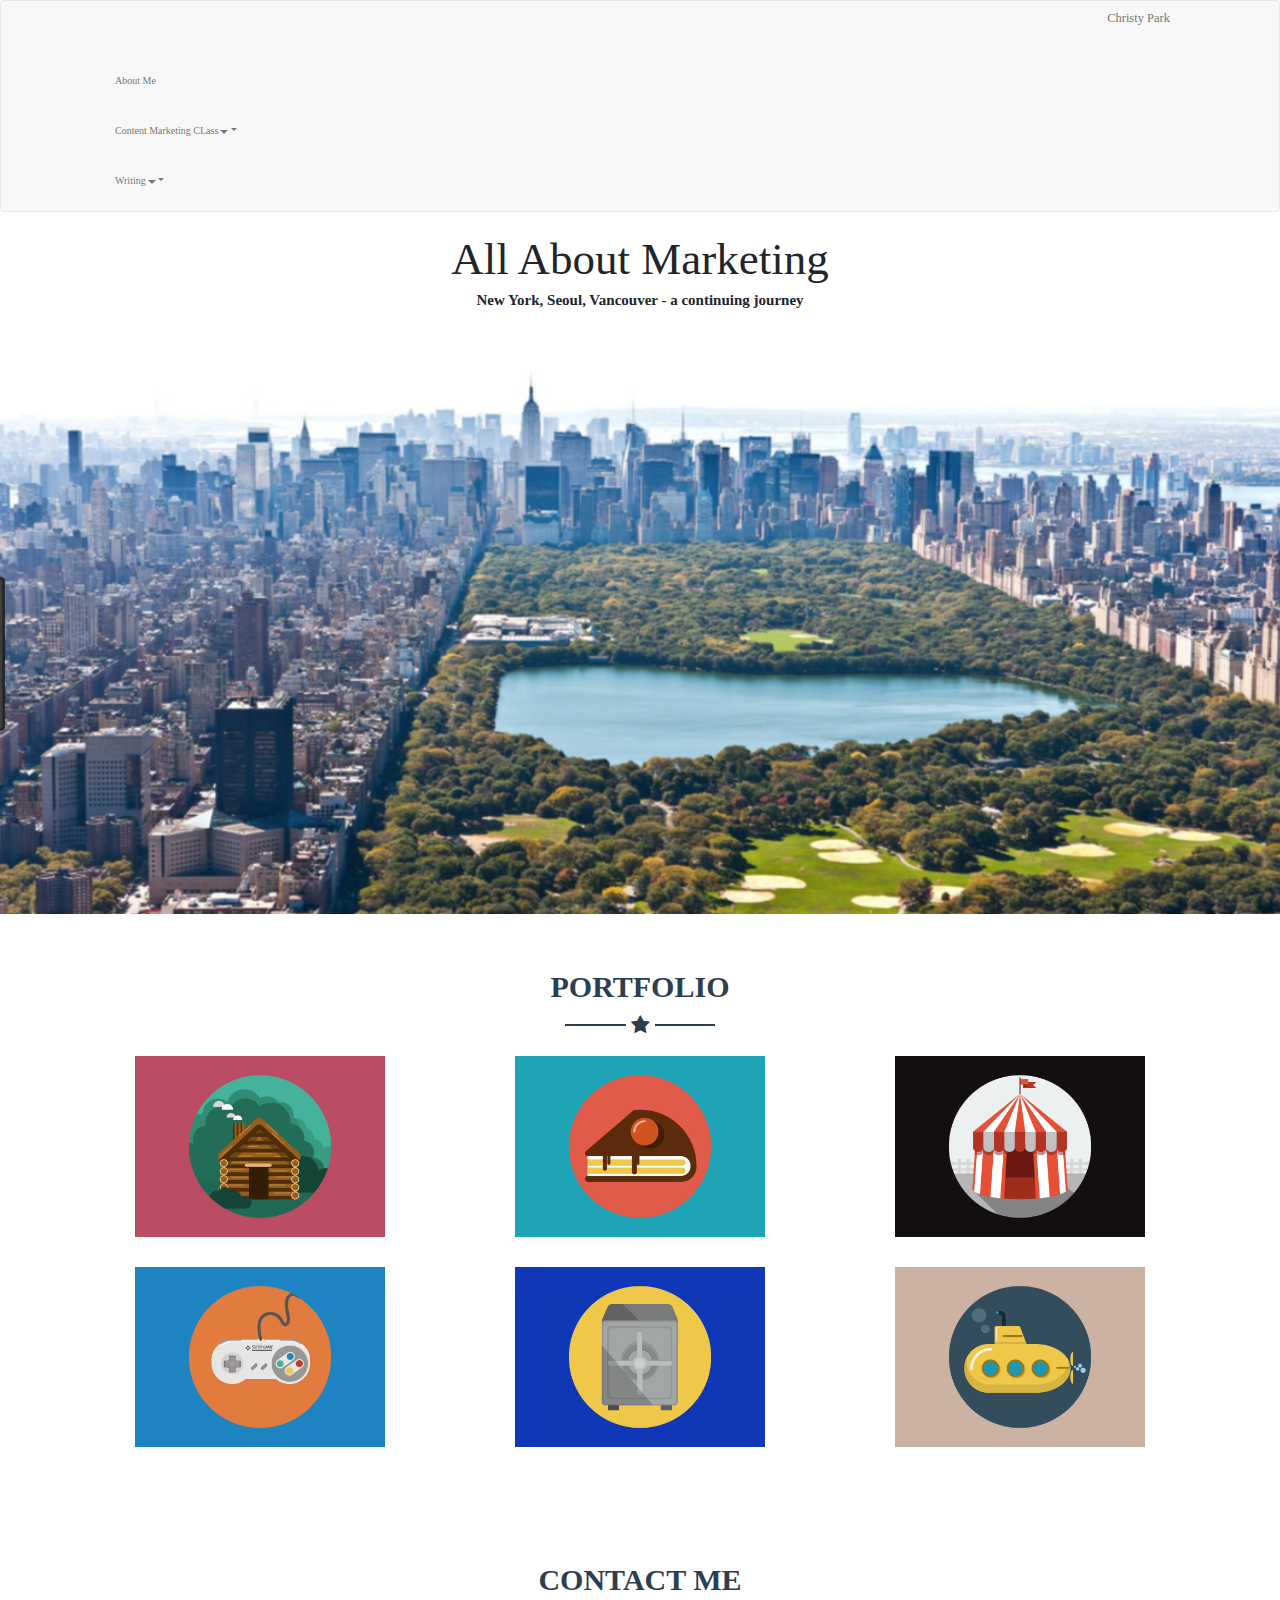
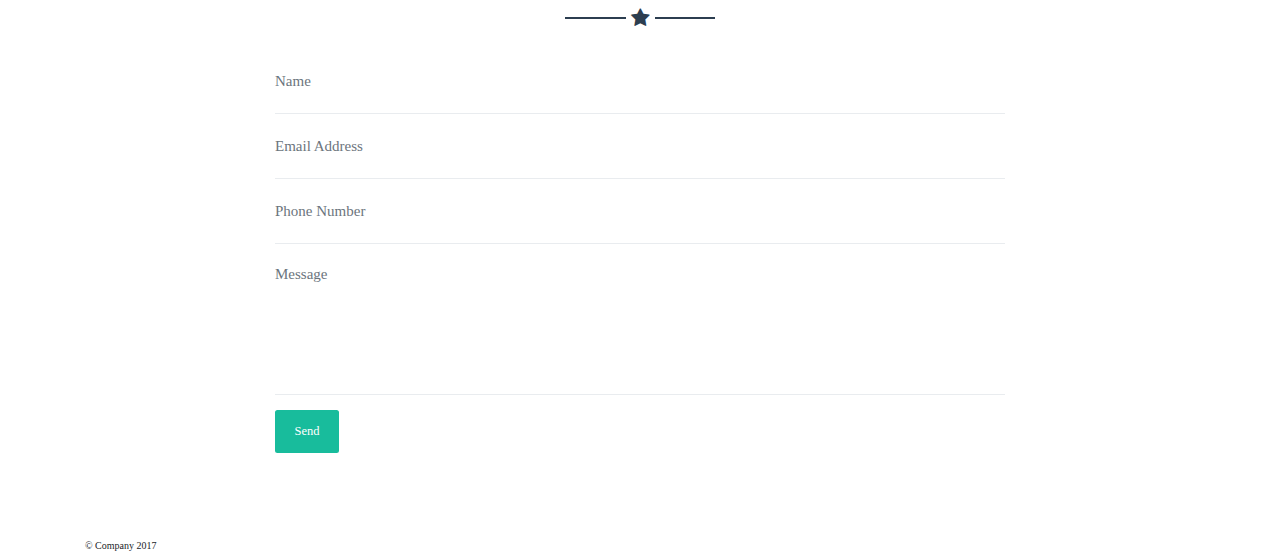
==== index.html @ cd8494a0 "a" ====
<!DOCTYPE html>
<html>
 <head>

 <!-- Global site tag (gtag.js) - Google Analytics -->
<script async src="https://www.googletagmanager.com/gtag/js?id=UA-117512130-1"></script>
<script>
  window.dataLayer = window.dataLayer || [];
  function gtag(){dataLayer.push(arguments);}
  gtag('js', new Date());

  gtag('config', 'UA-117512130-1');
</script>

  <title>Christy Park</title>
   <meta charset="utf-8">
  <meta name="viewport" content="width=device-width, initial-scale=1">
  <link rel="stylesheet" href="https://maxcdn.bootstrapcdn.com/bootstrap/3.3.7/css/bootstrap.min.css">
  <script src="https://ajax.googleapis.com/ajax/libs/jquery/3.2.0/jquery.min.js"></script>
  <script src="https://maxcdn.bootstrapcdn.com/bootstrap/3.3.7/js/bootstrap.min.js"></script>
  <link rel="stylesheet" href="https://cdnjs.cloudflare.com/ajax/libs/font-awesome/4.7.0/css/font-awesome.min.css">
    <link href="vendor/bootstrap/css/bootstrap.min.css" rel="stylesheet">

    <!-- Custom fonts for this template -->


    

    <!-- Custom styles for this template -->
    <link href="css/freelancer.min.css" rel="stylesheet">

  </head>
<body>

   <nav class="navbar navbar-default">
      <div class="container">
        <div class="navbar-header">
          <button type="button" class="navbar-toggle collapsed" data-toggle="collapse" data-target="#codebrainery-toggle-nav" aria-expanded="false">
            <span class="sr-only">Toggle navigation</span>
            <span class="icon-bar"></span>
            <span class="icon-bar"></span>
            <span class="icon-bar"></span>
          </button>
          <a class="navbar-brand" href="index.html">Christy Park</a>
        </div>

        <div class="collapse navbar-collapse" id="codebrainery-toggle-nav">
 <u1 class = "nav navbar-nav navbar-left">
  <li><a href = "aboutme.html">About Me</a></li>
    <li class = "dropdown">
      <a href = "#" class = "dropdown-toggle" data-toggle="dropdown" role="button" aria-haspopup="true" aria-expanded="false">Content Marketing CLass<span class="caret"></span></a>
      <u1 class="dropdown-menu">
        <u1><a href="#">Projects<br></a></u1>
        <u1><a href="#">Short Answer Submissions</a></u1>
      </u1>
      </li>
  <li class = "dropdown">
    <a href = "#" class = "dropdown-toggle" data-toggle="dropdown" role="button" aria-haspopup="true" aria-expanded="false">Writing<span class="caret"></span></a>
      <u1 class="dropdown-menu">
      <u1><a href="pressreleases.html">Blog<br></a></u1>
        <u1><a href="essays.html">Essays</a></u1>
      </u1>
    </li>

</u1>
</div>

</div>
</nav>

        <h1 class="display-3"><center>All About Marketing</center></h1>
        <h4><center>New York, Seoul, Vancouver - a continuing journey</center></h4>
       
    <div id="media">
      <img src="Screenshot 2018-04-07 02.49.55.png" height="600" width="1300">
    </div>
    </div>

    <section class="portfolio" id="portfolio">
      <div class="container">
        <h2 class="text-center text-uppercase text-secondary mb-0">Portfolio</h2>
        <hr class="star-dark mb-5">
        <div class="row">
          <div class="col-md-6 col-lg-4">
            <a class="portfolio-item d-block mx-auto" href="#portfolio-modal-1">
              <div class="portfolio-item-caption d-flex position-absolute h-100 w-100">
                <div class="portfolio-item-caption-content my-auto w-100 text-center text-white">
                  <i class="fa fa-search-plus fa-3x"></i>
                </div>
              </div>
              <img class="img-fluid" src="img/portfolio/cabin.png" alt="">
            </a>
          </div>
          <div class="col-md-6 col-lg-4">
            <a class="portfolio-item d-block mx-auto" href="#portfolio-modal-2">
              <div class="portfolio-item-caption d-flex position-absolute h-100 w-100">
                <div class="portfolio-item-caption-content my-auto w-100 text-center text-white">
                  <i class="fa fa-search-plus fa-3x"></i>
                </div>
              </div>
              <img class="img-fluid" src="img/portfolio/cake.png" alt="">
            </a>
          </div>
          <div class="col-md-6 col-lg-4">
            <a class="portfolio-item d-block mx-auto" href="#portfolio-modal-3">
              <div class="portfolio-item-caption d-flex position-absolute h-100 w-100">
                <div class="portfolio-item-caption-content my-auto w-100 text-center text-white">
                  <i class="fa fa-search-plus fa-3x"></i>
                </div>
              </div>
              <img class="img-fluid" src="img/portfolio/circus.png" alt="">
            </a>
          </div>
          <div class="col-md-6 col-lg-4">
            <a class="portfolio-item d-block mx-auto" href="#portfolio-modal-4">
              <div class="portfolio-item-caption d-flex position-absolute h-100 w-100">
                <div class="portfolio-item-caption-content my-auto w-100 text-center text-white">
                  <i class="fa fa-search-plus fa-3x"></i>
                </div>
              </div>
              <img class="img-fluid" src="img/portfolio/game.png" alt="">
            </a>
          </div>
          <div class="col-md-6 col-lg-4">
            <a class="portfolio-item d-block mx-auto" href="#portfolio-modal-5">
              <div class="portfolio-item-caption d-flex position-absolute h-100 w-100">
                <div class="portfolio-item-caption-content my-auto w-100 text-center text-white">
                  <i class="fa fa-search-plus fa-3x"></i>
                </div>
              </div>
              <img class="img-fluid" src="img/portfolio/safe.png" alt="">
            </a>
          </div>
          <div class="col-md-6 col-lg-4">
            <a class="portfolio-item d-block mx-auto" href="#portfolio-modal-6">
              <div class="portfolio-item-caption d-flex position-absolute h-100 w-100">
                <div class="portfolio-item-caption-content my-auto w-100 text-center text-white">
                  <i class="fa fa-search-plus fa-3x"></i>
                </div>
              </div>
              <img class="img-fluid" src="img/portfolio/submarine.png" alt="">
            </a>
          </div>
        </div>
      </div>
    </section>
    
       <section id="contact">
      <div class="container">
        <h2 class="text-center text-uppercase text-secondary mb-0">Contact Me</h2>
        <hr class="star-dark mb-5">
        <div class="row">
          <div class="col-lg-8 mx-auto">
            <!-- To configure the contact form email address, go to mail/contact_me.php and update the email address in the PHP file on line 19. -->
            <!-- The form should work on most web servers, but if the form is not working you may need to configure your web server differently. -->
            <form name="sentMessage" id="contactForm" novalidate="novalidate">
              <div class="control-group">
                <div class="form-group floating-label-form-group controls mb-0 pb-2">
                  <label>Name</label>
                  <input class="form-control" id="name" type="text" placeholder="Name" required="required" data-validation-required-message="Please enter your name.">
                  <p class="help-block text-danger"></p>
                </div>
              </div>
              <div class="control-group">
                <div class="form-group floating-label-form-group controls mb-0 pb-2">
                  <label>Email Address</label>
                  <input class="form-control" id="email" type="email" placeholder="Email Address" required="required" data-validation-required-message="Please enter your email address.">
                  <p class="help-block text-danger"></p>
                </div>
              </div>
              <div class="control-group">
                <div class="form-group floating-label-form-group controls mb-0 pb-2">
                  <label>Phone Number</label>
                  <input class="form-control" id="phone" type="tel" placeholder="Phone Number" required="required" data-validation-required-message="Please enter your phone number.">
                  <p class="help-block text-danger"></p>
                </div>
              </div>
              <div class="control-group">
                <div class="form-group floating-label-form-group controls mb-0 pb-2">
                  <label>Message</label>
                  <textarea class="form-control" id="message" rows="5" placeholder="Message" required="required" data-validation-required-message="Please enter a message."></textarea>
                  <p class="help-block text-danger"></p>
                </div>
              </div>
              <br>
              <div id="success"></div>
              <div class="form-group">
                <button type="submit" class="btn btn-primary btn-xl" id="sendMessageButton">Send</button>
              </div>
            </form>
          </div>
          
        </div>
      </div>
    </section>




<div class="container">
      <div class="row">
        <div class="col">
            <footer>
        <br>&copy; Company 2017
      </footer>
      </div>
      </div>



  </body>
</html>
---- css/freelancer.min.css ----
body{font-family:Lato}h1,h2,h3,h4,h5,h6{font-weight:700;font-family:Montserrat}hr.star-dark,hr.star-light{max-width:15rem;padding:0;text-align:center;border:none;border-top:solid .25rem;margin-top:2.5rem;margin-bottom:2.5rem}hr.star-dark:after,hr.star-light:after{position:relative;top:-.8em;display:inline-block;padding:0 .25em;content:'\f005';font-family:FontAwesome;font-size:2em}hr.star-light{border-color:#fff}hr.star-light:after{color:#fff;background-color:#18bc9c}hr.star-dark{border-color:#2c3e50}hr.star-dark:after{color:#2c3e50;background-color:#fff}section{padding:6rem 0}section h2{font-size:2.25rem;line-height:2rem}@media (min-width:992px){section h2{font-size:3rem;line-height:2.5rem}}.btn-xl{padding:1rem 1.75rem;font-size:1.25rem}.btn-social{width:3.25rem;height:3.25rem;font-size:1.25rem;line-height:2rem}.scroll-to-top{z-index:1042;right:1rem;bottom:1rem;display:none}.scroll-to-top a{width:3.5rem;height:3.5rem;background-color:rgba(33,37,41,.5);line-height:3.1rem}#mainNav{padding-top:1rem;padding-bottom:1rem;font-weight:700;font-family:Montserrat}#mainNav .navbar-brand{color:#fff}#mainNav .navbar-nav{margin-top:1rem;letter-spacing:.0625rem}#mainNav .navbar-nav li.nav-item a.nav-link{color:#fff}#mainNav .navbar-nav li.nav-item a.nav-link:hover{color:#18bc9c}#mainNav .navbar-nav li.nav-item a.nav-link:active,#mainNav .navbar-nav li.nav-item a.nav-link:focus{color:#fff}#mainNav .navbar-nav li.nav-item a.nav-link.active{color:#18bc9c}#mainNav .navbar-toggler{font-size:80%;padding:.8rem}@media (min-width:992px){#mainNav{padding-top:1.5rem;padding-bottom:1.5rem;-webkit-transition:padding-top .3s,padding-bottom .3s;-moz-transition:padding-top .3s,padding-bottom .3s;transition:padding-top .3s,padding-bottom .3s}#mainNav .navbar-brand{font-size:2em;-webkit-transition:font-size .3s;-moz-transition:font-size .3s;transition:font-size .3s}#mainNav .navbar-nav{margin-top:0}#mainNav .navbar-nav>li.nav-item>a.nav-link.active{color:#fff;background:#18bc9c}#mainNav .navbar-nav>li.nav-item>a.nav-link.active:active,#mainNav .navbar-nav>li.nav-item>a.nav-link.active:focus,#mainNav .navbar-nav>li.nav-item>a.nav-link.active:hover{color:#fff;background:#18bc9c}#mainNav.navbar-shrink{padding-top:.5rem;padding-bottom:.5rem}#mainNav.navbar-shrink .navbar-brand{font-size:1.5em}}header.masthead{padding-top:calc(6rem + 72px);padding-bottom:6rem}header.masthead h1{font-size:3rem;line-height:3rem}header.masthead h2{font-size:1.3rem;font-family:Lato}@media (min-width:992px){header.masthead{padding-top:calc(6rem + 106px);padding-bottom:6rem}header.masthead h1{font-size:4.75em;line-height:4rem}header.masthead h2{font-size:1.75em}}.portfolio{margin-bottom:-15px}.portfolio .portfolio-item{position:relative;display:block;max-width:25rem;margin-bottom:15px}.portfolio .portfolio-item .portfolio-item-caption{-webkit-transition:all ease .5s;-moz-transition:all ease .5s;transition:all ease .5s;opacity:0;background-color:rgba(24,188,156,.9)}.portfolio .portfolio-item .portfolio-item-caption:hover{opacity:1}.portfolio .portfolio-item .portfolio-item-caption .portfolio-item-caption-content{font-size:1.5rem}@media (min-width:576px){.portfolio{margin-bottom:-30px}.portfolio .portfolio-item{margin-bottom:30px}}.portfolio-modal .portfolio-modal-dialog{padding:3rem 1rem;min-height:calc(100vh - 2rem);margin:1rem calc(1rem - 8px);position:relative;z-index:2;-moz-box-shadow:0 0 3rem 1rem rgba(0,0,0,.5);-webkit-box-shadow:0 0 3rem 1rem rgba(0,0,0,.5);box-shadow:0 0 3rem 1rem rgba(0,0,0,.5)}.portfolio-modal .portfolio-modal-dialog .close-button{position:absolute;top:2rem;right:2rem}.portfolio-modal .portfolio-modal-dialog .close-button i{line-height:38px}.portfolio-modal .portfolio-modal-dialog h2{font-size:2rem}@media (min-width:768px){.portfolio-modal .portfolio-modal-dialog{min-height:100vh;padding:5rem;margin:3rem calc(3rem - 8px)}.portfolio-modal .portfolio-modal-dialog h2{font-size:3rem}}.floating-label-form-group{position:relative;border-bottom:1px solid #e9ecef}.floating-label-form-group input,.floating-label-form-group textarea{font-size:1.5em;position:relative;z-index:1;padding-right:0;padding-left:0;resize:none;border:none;border-radius:0;background:0 0;box-shadow:none!important}.floating-label-form-group label{font-size:.85em;line-height:1.764705882em;position:relative;z-index:0;top:2em;display:block;margin:0;-webkit-transition:top .3s ease,opacity .3s ease;-moz-transition:top .3s ease,opacity .3s ease;-ms-transition:top .3s ease,opacity .3s ease;transition:top .3s ease,opacity .3s ease;vertical-align:middle;vertical-align:baseline;opacity:0}.floating-label-form-group:not(:first-child){padding-left:14px;border-left:1px solid #e9ecef}.floating-label-form-group-with-value label{top:0;opacity:1}.floating-label-form-group-with-focus label{color:#18bc9c}form .row:first-child .floating-label-form-group{border-top:1px solid #e9ecef}.footer{padding-top:5rem;padding-bottom:5rem;background-color:#2c3e50;color:#fff}.copyright{background-color:#1a252f}a{color:#18bc9c}a:active,a:focus,a:hover{color:#128f76}.btn{border-width:2px}.bg-primary{background-color:#18bc9c!important}.bg-secondary{background-color:#2c3e50!important}.text-primary{color:#18bc9c!important}.text-secondary{color:#2c3e50!important}.btn-primary{background-color:#18bc9c;border-color:#18bc9c}.btn-primary:active,.btn-primary:focus,.btn-primary:hover{background-color:#128f76;border-color:#128f76}.btn-secondary{background-color:#2c3e50;border-color:#2c3e50}.btn-secondary:active,.btn-secondary:focus,.btn-secondary:hover{background-color:#1a252f;border-color:#1a252f}
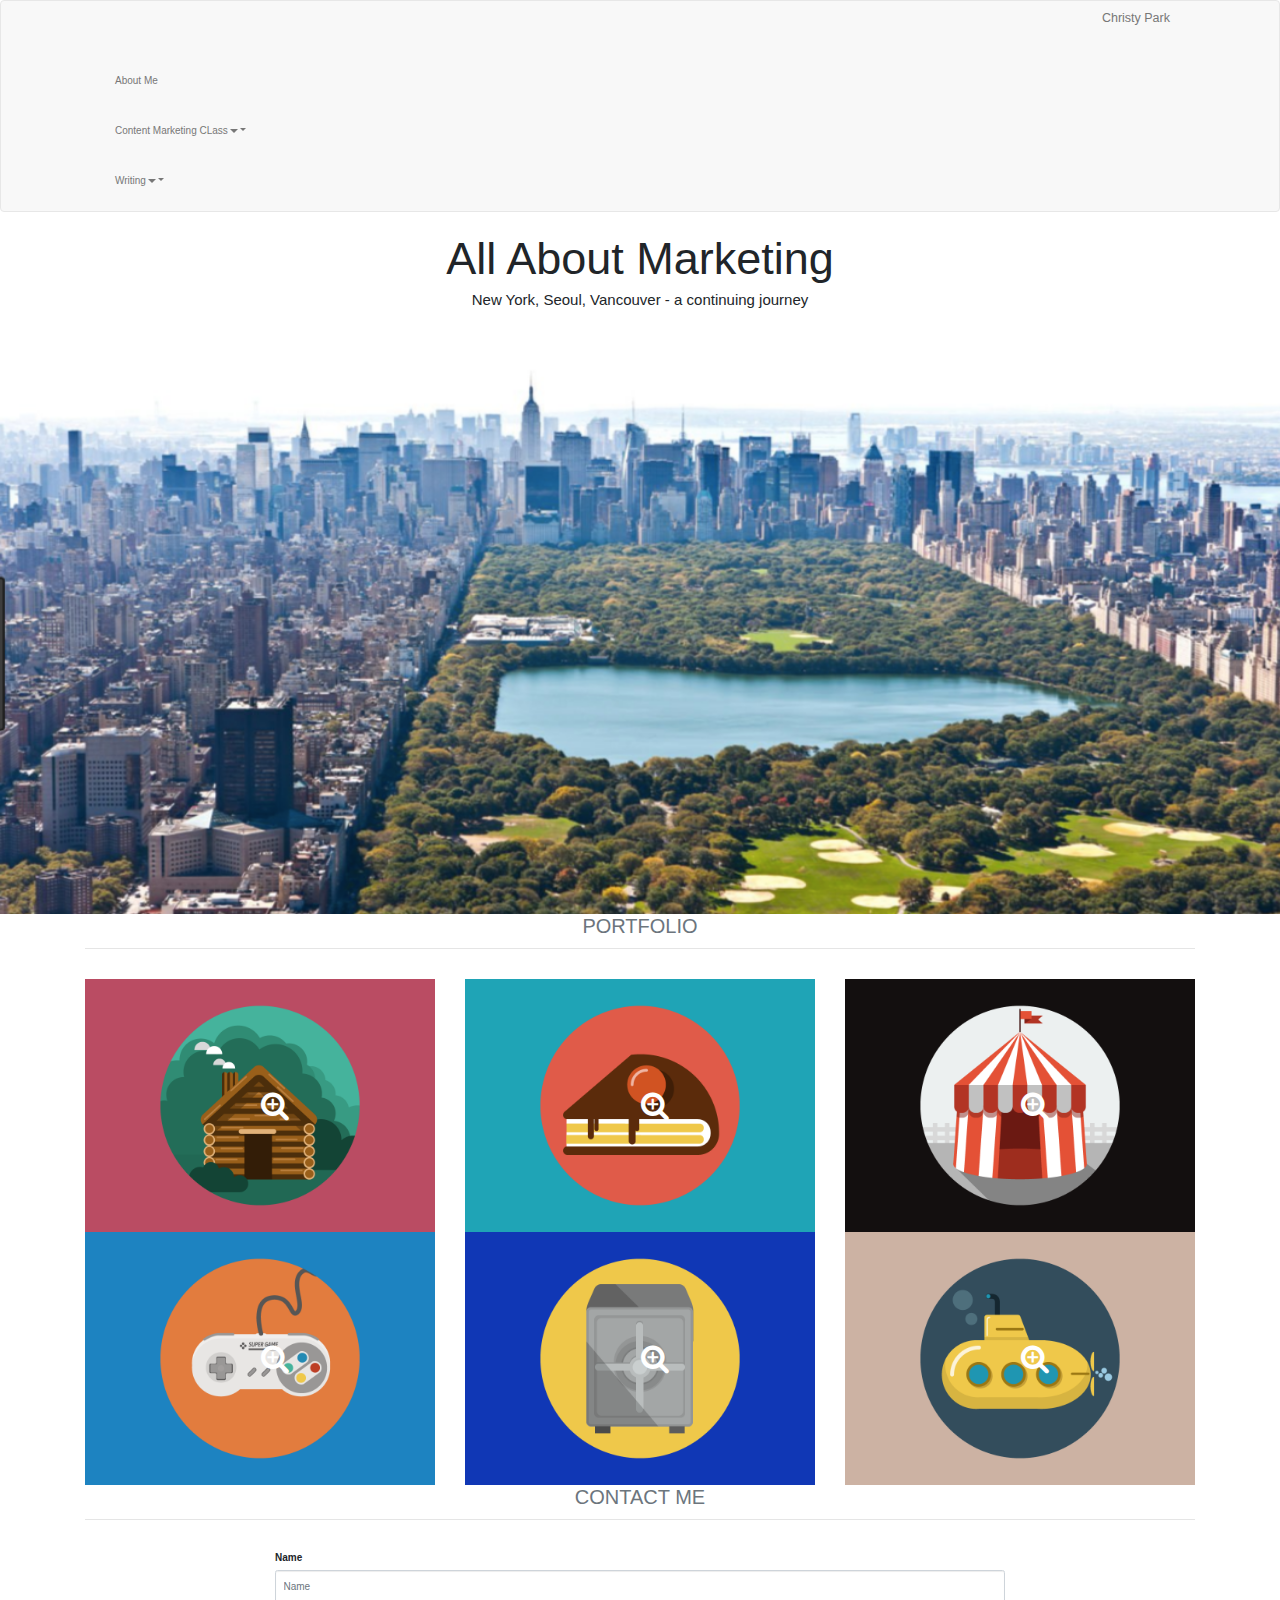
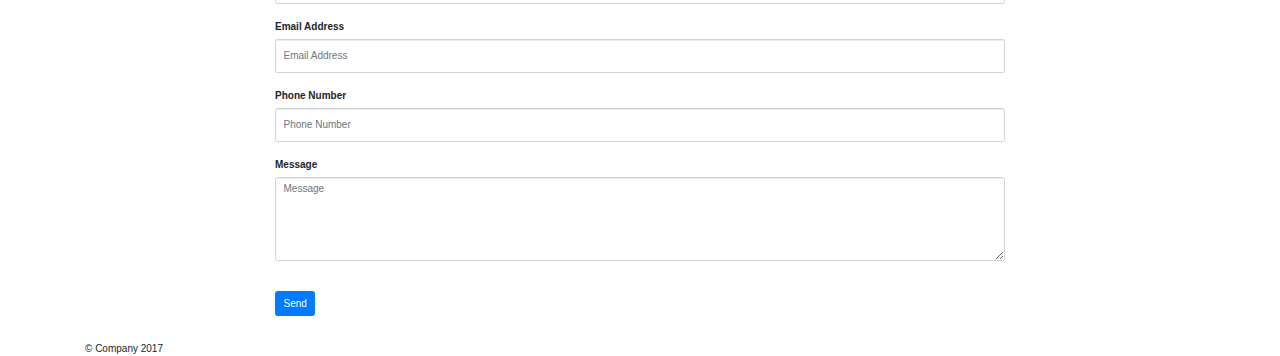
==== commit cefb3fdd: "a" ====
--- a/index.html
+++ b/index.html
@@ -21,13 +21,6 @@
   <link rel="stylesheet" href="https://cdnjs.cloudflare.com/ajax/libs/font-awesome/4.7.0/css/font-awesome.min.css">
     <link href="vendor/bootstrap/css/bootstrap.min.css" rel="stylesheet">
 
-    <!-- Custom fonts for this template -->
-
-
-    
-
-    <!-- Custom styles for this template -->
-    <link href="css/freelancer.min.css" rel="stylesheet">
 
   </head>
 <body>
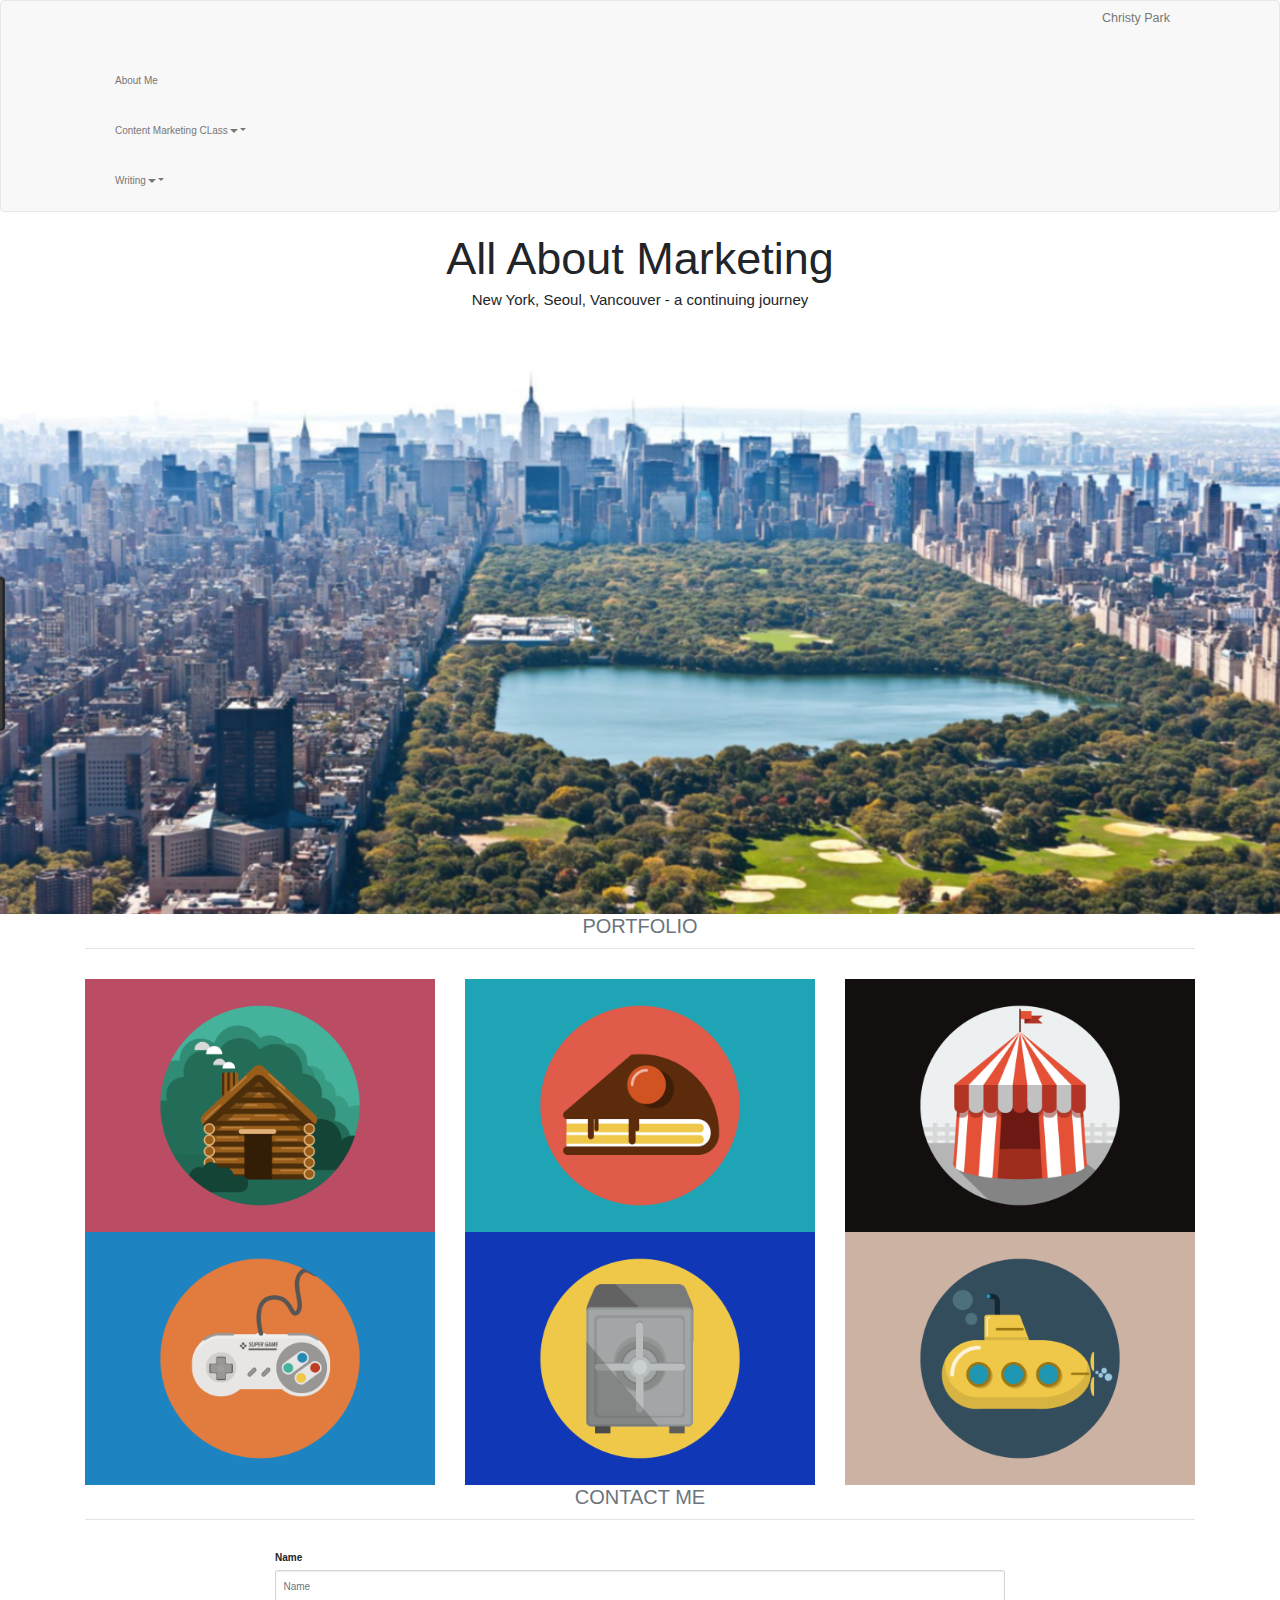
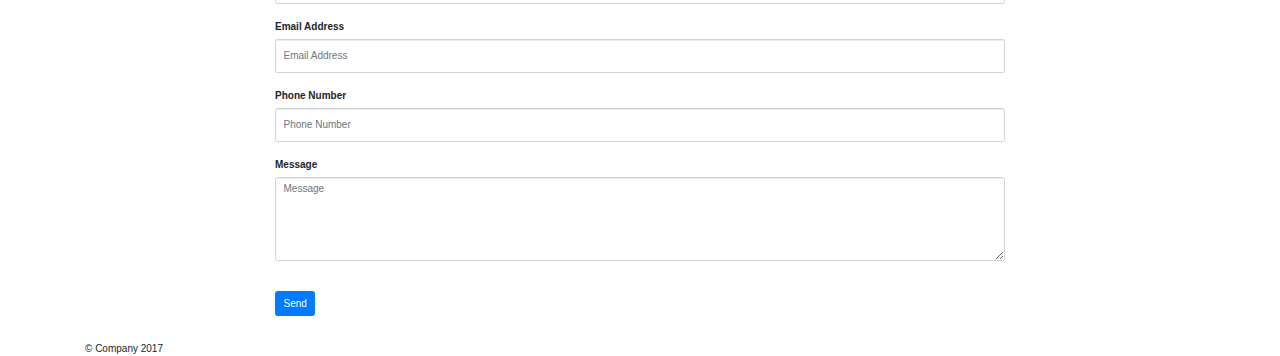
==== commit ab98081f: "ㅁ" ====
--- a/index.html
+++ b/index.html
@@ -16,9 +16,6 @@
    <meta charset="utf-8">
   <meta name="viewport" content="width=device-width, initial-scale=1">
   <link rel="stylesheet" href="https://maxcdn.bootstrapcdn.com/bootstrap/3.3.7/css/bootstrap.min.css">
-  <script src="https://ajax.googleapis.com/ajax/libs/jquery/3.2.0/jquery.min.js"></script>
-  <script src="https://maxcdn.bootstrapcdn.com/bootstrap/3.3.7/js/bootstrap.min.js"></script>
-  <link rel="stylesheet" href="https://cdnjs.cloudflare.com/ajax/libs/font-awesome/4.7.0/css/font-awesome.min.css">
     <link href="vendor/bootstrap/css/bootstrap.min.css" rel="stylesheet">
 
 
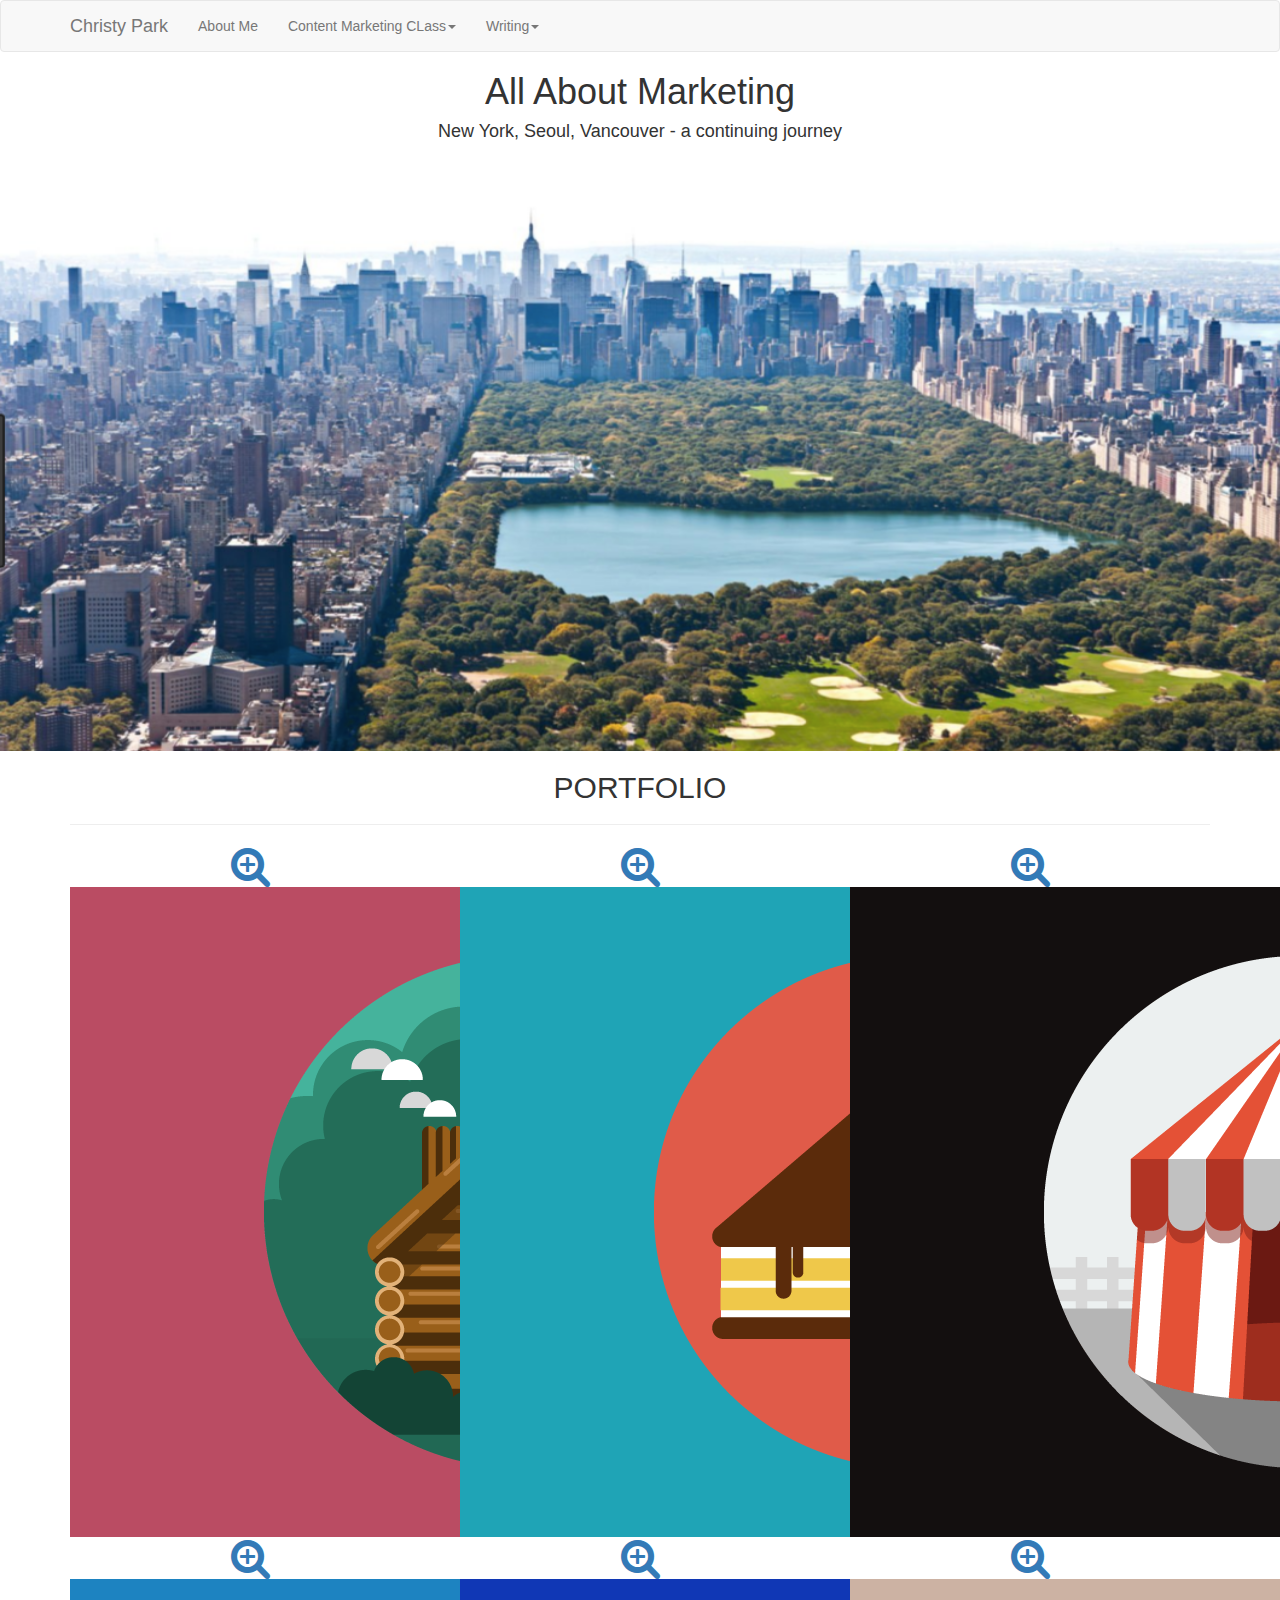
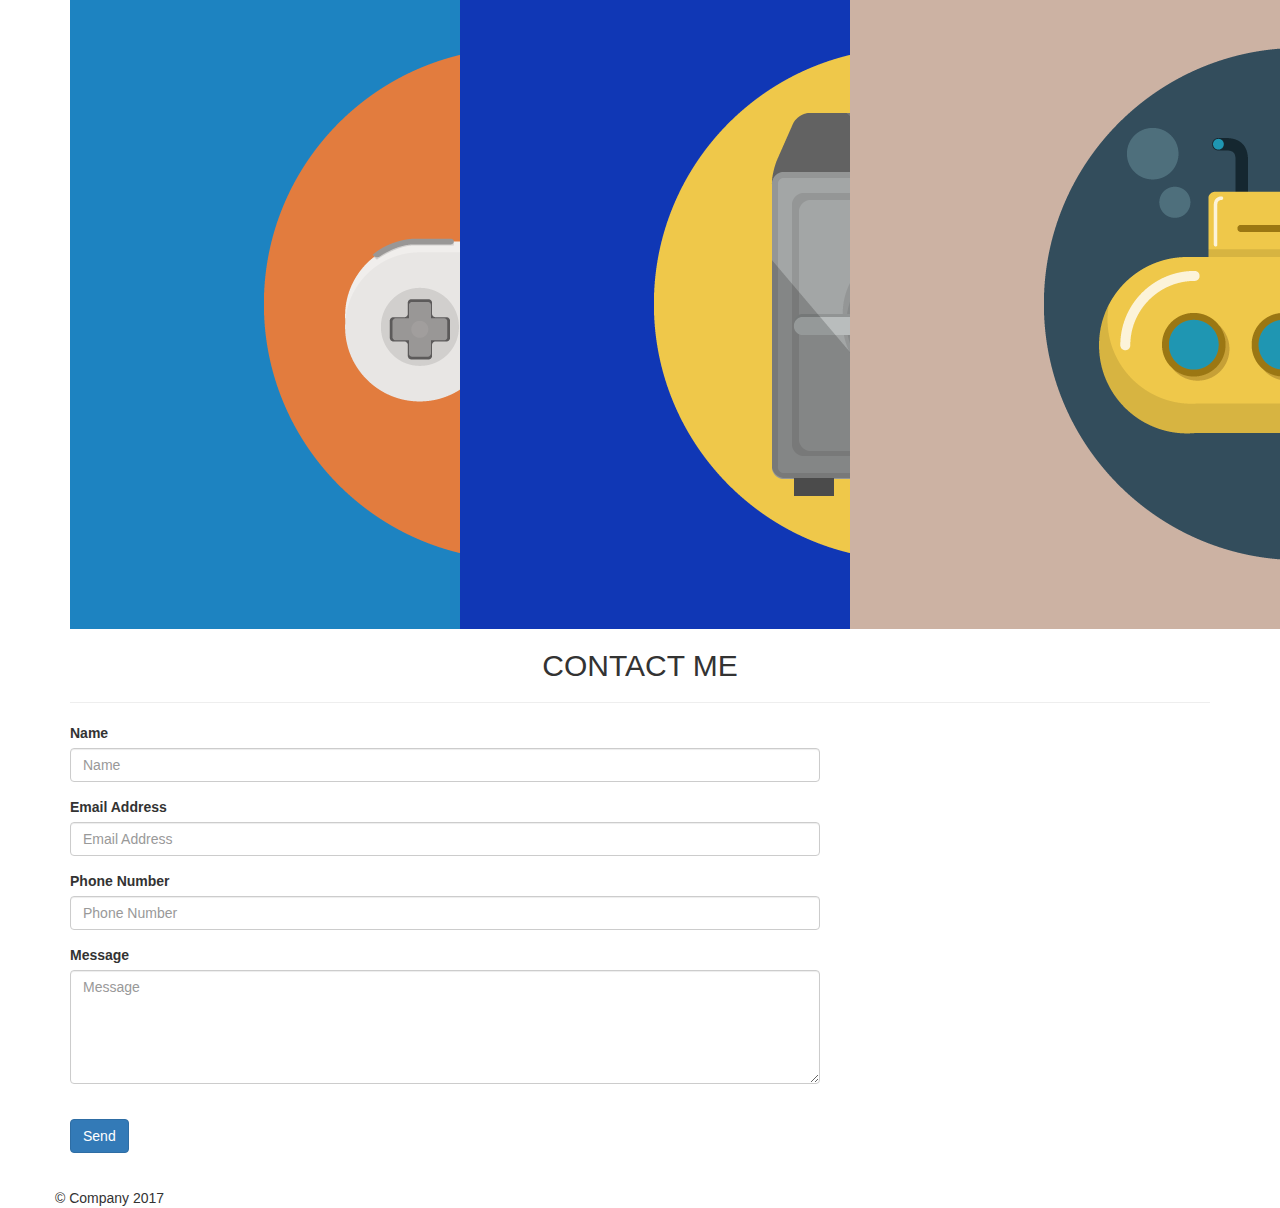
==== commit a9a61ad7: "ㅁ" ====
--- a/index.html
+++ b/index.html
@@ -16,10 +16,12 @@
    <meta charset="utf-8">
   <meta name="viewport" content="width=device-width, initial-scale=1">
   <link rel="stylesheet" href="https://maxcdn.bootstrapcdn.com/bootstrap/3.3.7/css/bootstrap.min.css">
-    <link href="vendor/bootstrap/css/bootstrap.min.css" rel="stylesheet">
-
-
-  </head>
+  <script src="https://ajax.googleapis.com/ajax/libs/jquery/3.2.0/jquery.min.js"></script>
+  <script src="https://maxcdn.bootstrapcdn.com/bootstrap/3.3.7/js/bootstrap.min.js"></script>
+  <link rel="stylesheet" href="https://cdnjs.cloudflare.com/ajax/libs/font-awesome/4.7.0/css/font-awesome.min.css">
+
+
+</head>
 <body>
 
    <nav class="navbar navbar-default">
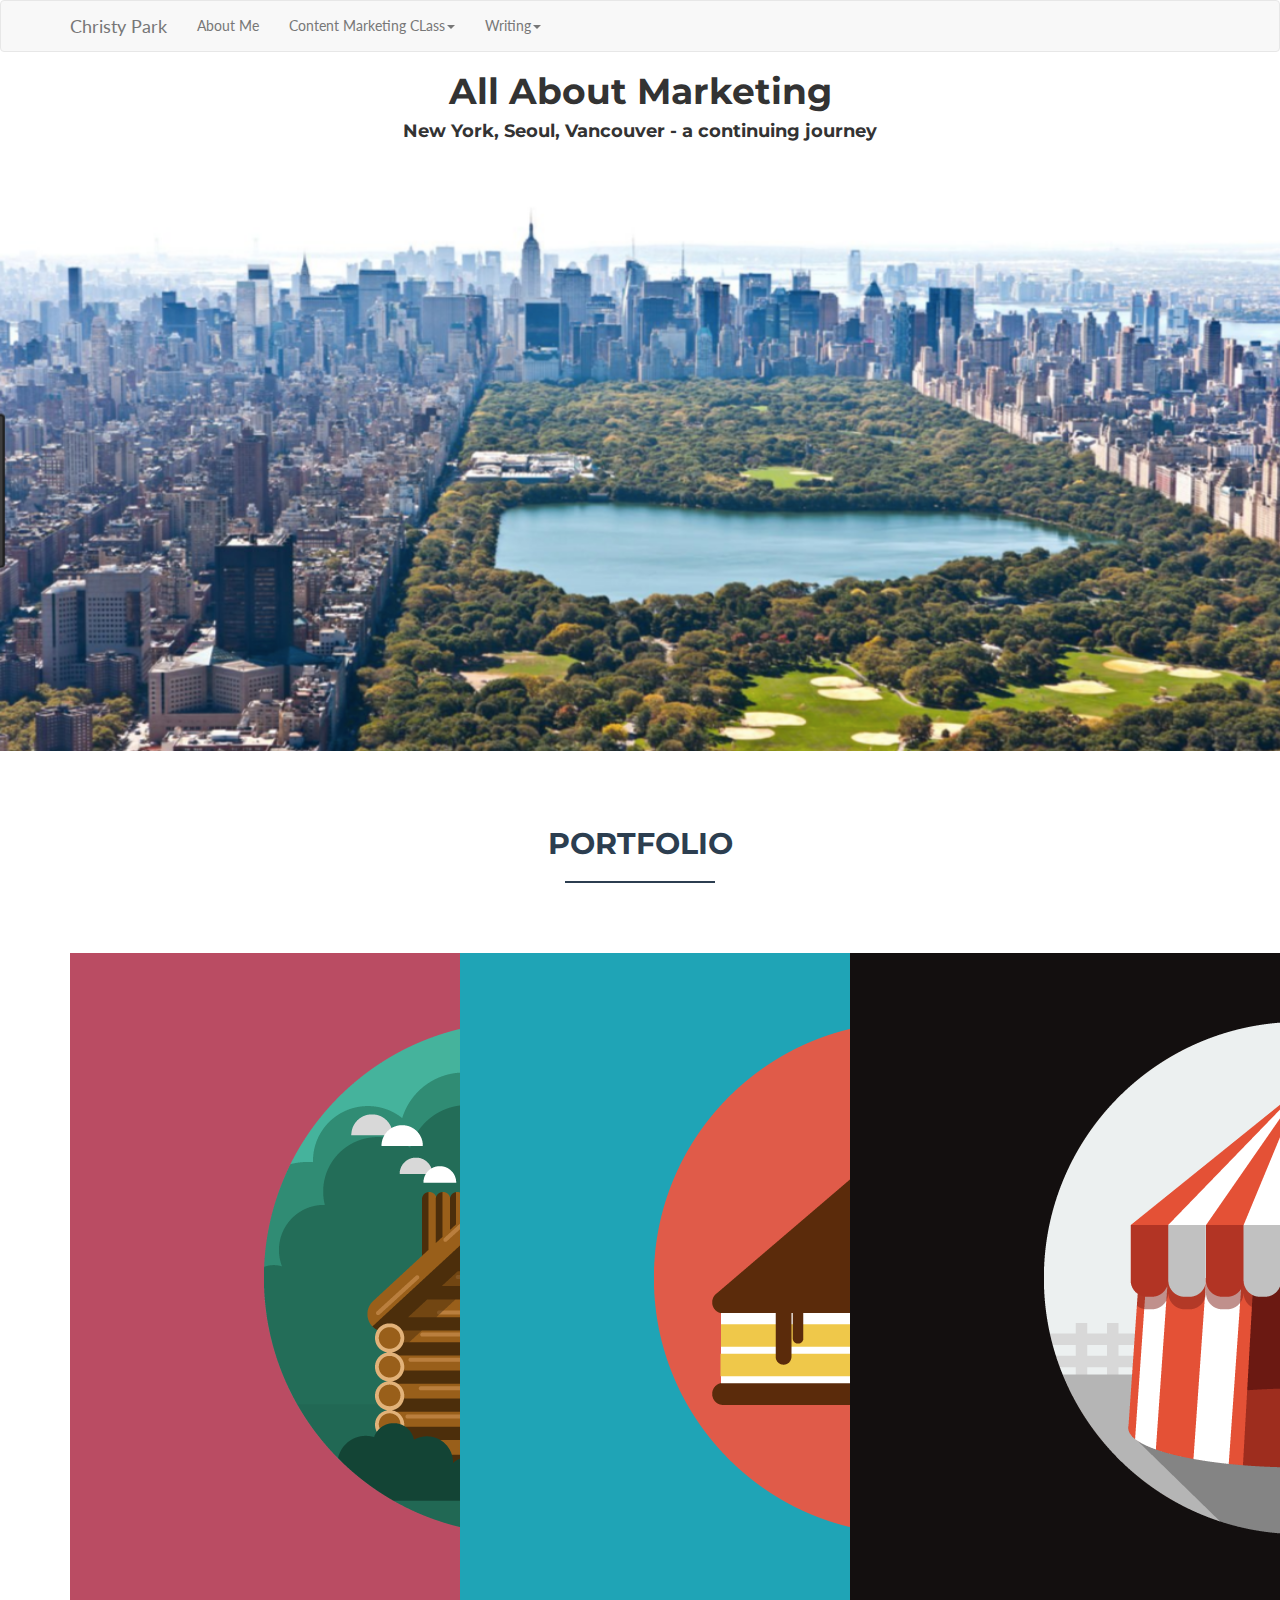
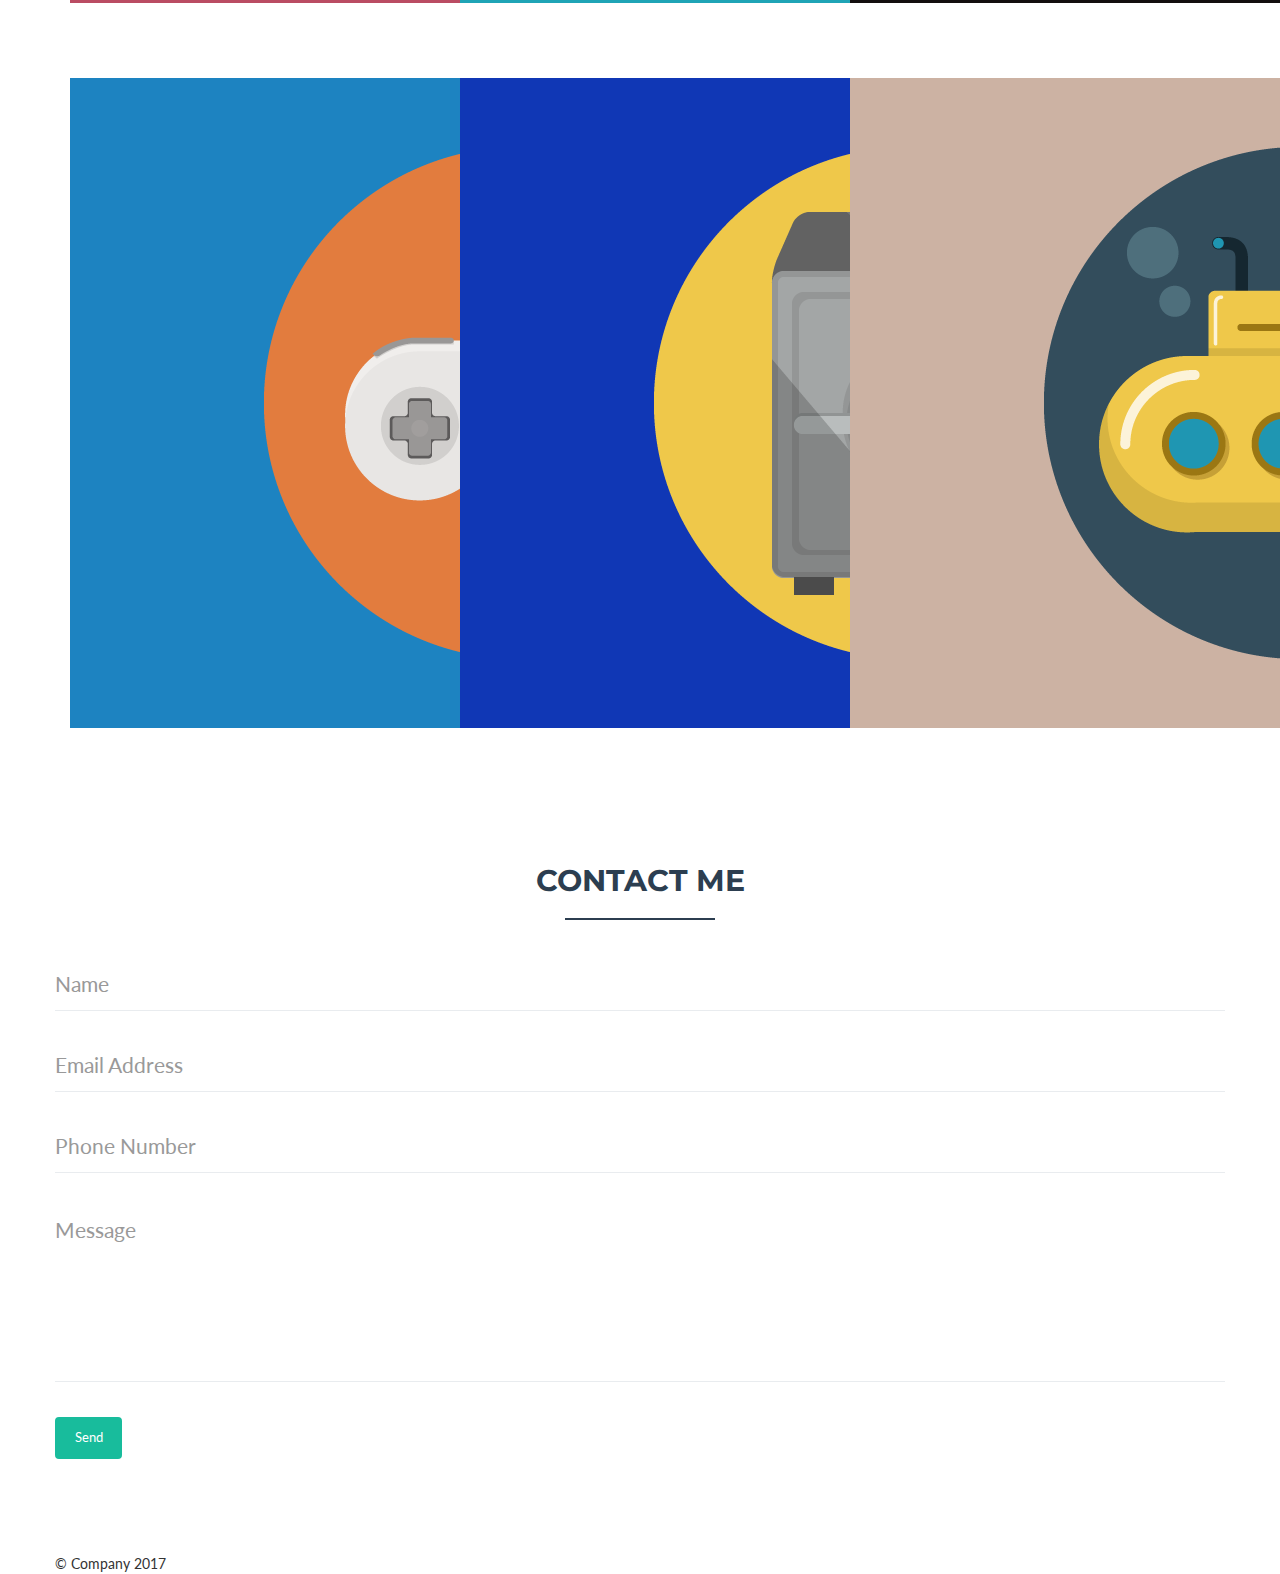
==== commit 26a20ca3: "ㅁ" ====
--- a/index.html
+++ b/index.html
@@ -19,6 +19,18 @@
   <script src="https://ajax.googleapis.com/ajax/libs/jquery/3.2.0/jquery.min.js"></script>
   <script src="https://maxcdn.bootstrapcdn.com/bootstrap/3.3.7/js/bootstrap.min.js"></script>
   <link rel="stylesheet" href="https://cdnjs.cloudflare.com/ajax/libs/font-awesome/4.7.0/css/font-awesome.min.css">
+
+      <link href="vendor/font-awesome/css/font-awesome.min.css" rel="stylesheet" type="text/css">
+    <link href="https://fonts.googleapis.com/css?family=Montserrat:400,700" rel="stylesheet" type="text/css">
+    <link href="https://fonts.googleapis.com/css?family=Lato:400,700,400italic,700italic" rel="stylesheet" type="text/css">
+
+    <!-- Plugin CSS -->
+    <link href="vendor/magnific-popup/magnific-popup.css" rel="stylesheet" type="text/css">
+
+    <!-- Custom styles for this template -->
+    <link href="css/freelancer.min.css" rel="stylesheet">
+
+  </head>
 
 
 </head>
@@ -142,7 +154,7 @@
         <h2 class="text-center text-uppercase text-secondary mb-0">Contact Me</h2>
         <hr class="star-dark mb-5">
         <div class="row">
-          <div class="col-lg-8 mx-auto">
+          <div class="col-lg-8ㅋ mx-auto">
             <!-- To configure the contact form email address, go to mail/contact_me.php and update the email address in the PHP file on line 19. -->
             <!-- The form should work on most web servers, but if the form is not working you may need to configure your web server differently. -->
             <form name="sentMessage" id="contactForm" novalidate="novalidate">
@@ -181,7 +193,6 @@
               </div>
             </form>
           </div>
-          
         </div>
       </div>
     </section>
--- a/css/freelancer.min.css
+++ b/css/freelancer.min.css
@@ -0,0 +1 @@
+body{font-family:Lato}h1,h2,h3,h4,h5,h6{font-weight:700;font-family:Montserrat}hr.star-dark,hr.star-light{max-width:15rem;padding:0;text-align:center;border:none;border-top:solid .25rem;margin-top:2.5rem;margin-bottom:2.5rem}hr.star-dark:after,hr.star-light:after{position:relative;top:-.8em;display:inline-block;padding:0 .25em;content:'\f005';font-family:FontAwesome;font-size:2em}hr.star-light{border-color:#fff}hr.star-light:after{color:#fff;background-color:#18bc9c}hr.star-dark{border-color:#2c3e50}hr.star-dark:after{color:#2c3e50;background-color:#fff}section{padding:6rem 0}section h2{font-size:2.25rem;line-height:2rem}@media (min-width:992px){section h2{font-size:3rem;line-height:2.5rem}}.btn-xl{padding:1rem 1.75rem;font-size:1.25rem}.btn-social{width:3.25rem;height:3.25rem;font-size:1.25rem;line-height:2rem}.scroll-to-top{z-index:1042;right:1rem;bottom:1rem;display:none}.scroll-to-top a{width:3.5rem;height:3.5rem;background-color:rgba(33,37,41,.5);line-height:3.1rem}#mainNav{padding-top:1rem;padding-bottom:1rem;font-weight:700;font-family:Montserrat}#mainNav .navbar-brand{color:#fff}#mainNav .navbar-nav{margin-top:1rem;letter-spacing:.0625rem}#mainNav .navbar-nav li.nav-item a.nav-link{color:#fff}#mainNav .navbar-nav li.nav-item a.nav-link:hover{color:#18bc9c}#mainNav .navbar-nav li.nav-item a.nav-link:active,#mainNav .navbar-nav li.nav-item a.nav-link:focus{color:#fff}#mainNav .navbar-nav li.nav-item a.nav-link.active{color:#18bc9c}#mainNav .navbar-toggler{font-size:80%;padding:.8rem}@media (min-width:992px){#mainNav{padding-top:1.5rem;padding-bottom:1.5rem;-webkit-transition:padding-top .3s,padding-bottom .3s;-moz-transition:padding-top .3s,padding-bottom .3s;transition:padding-top .3s,padding-bottom .3s}#mainNav .navbar-brand{font-size:2em;-webkit-transition:font-size .3s;-moz-transition:font-size .3s;transition:font-size .3s}#mainNav .navbar-nav{margin-top:0}#mainNav .navbar-nav>li.nav-item>a.nav-link.active{color:#fff;background:#18bc9c}#mainNav .navbar-nav>li.nav-item>a.nav-link.active:active,#mainNav .navbar-nav>li.nav-item>a.nav-link.active:focus,#mainNav .navbar-nav>li.nav-item>a.nav-link.active:hover{color:#fff;background:#18bc9c}#mainNav.navbar-shrink{padding-top:.5rem;padding-bottom:.5rem}#mainNav.navbar-shrink .navbar-brand{font-size:1.5em}}header.masthead{padding-top:calc(6rem + 72px);padding-bottom:6rem}header.masthead h1{font-size:3rem;line-height:3rem}header.masthead h2{font-size:1.3rem;font-family:Lato}@media (min-width:992px){header.masthead{padding-top:calc(6rem + 106px);padding-bottom:6rem}header.masthead h1{font-size:4.75em;line-height:4rem}header.masthead h2{font-size:1.75em}}.portfolio{margin-bottom:-15px}.portfolio .portfolio-item{position:relative;display:block;max-width:25rem;margin-bottom:15px}.portfolio .portfolio-item .portfolio-item-caption{-webkit-transition:all ease .5s;-moz-transition:all ease .5s;transition:all ease .5s;opacity:0;background-color:rgba(24,188,156,.9)}.portfolio .portfolio-item .portfolio-item-caption:hover{opacity:1}.portfolio .portfolio-item .portfolio-item-caption .portfolio-item-caption-content{font-size:1.5rem}@media (min-width:576px){.portfolio{margin-bottom:-30px}.portfolio .portfolio-item{margin-bottom:30px}}.portfolio-modal .portfolio-modal-dialog{padding:3rem 1rem;min-height:calc(100vh - 2rem);margin:1rem calc(1rem - 8px);position:relative;z-index:2;-moz-box-shadow:0 0 3rem 1rem rgba(0,0,0,.5);-webkit-box-shadow:0 0 3rem 1rem rgba(0,0,0,.5);box-shadow:0 0 3rem 1rem rgba(0,0,0,.5)}.portfolio-modal .portfolio-modal-dialog .close-button{position:absolute;top:2rem;right:2rem}.portfolio-modal .portfolio-modal-dialog .close-button i{line-height:38px}.portfolio-modal .portfolio-modal-dialog h2{font-size:2rem}@media (min-width:768px){.portfolio-modal .portfolio-modal-dialog{min-height:100vh;padding:5rem;margin:3rem calc(3rem - 8px)}.portfolio-modal .portfolio-modal-dialog h2{font-size:3rem}}.floating-label-form-group{position:relative;border-bottom:1px solid #e9ecef}.floating-label-form-group input,.floating-label-form-group textarea{font-size:1.5em;position:relative;z-index:1;padding-right:0;padding-left:0;resize:none;border:none;border-radius:0;background:0 0;box-shadow:none!important}.floating-label-form-group label{font-size:.85em;line-height:1.764705882em;position:relative;z-index:0;top:2em;display:block;margin:0;-webkit-transition:top .3s ease,opacity .3s ease;-moz-transition:top .3s ease,opacity .3s ease;-ms-transition:top .3s ease,opacity .3s ease;transition:top .3s ease,opacity .3s ease;vertical-align:middle;vertical-align:baseline;opacity:0}.floating-label-form-group:not(:first-child){padding-left:14px;border-left:1px solid #e9ecef}.floating-label-form-group-with-value label{top:0;opacity:1}.floating-label-form-group-with-focus label{color:#18bc9c}form .row:first-child .floating-label-form-group{border-top:1px solid #e9ecef}.footer{padding-top:5rem;padding-bottom:5rem;background-color:#2c3e50;color:#fff}.copyright{background-color:#1a252f}a{color:#18bc9c}a:active,a:focus,a:hover{color:#128f76}.btn{border-width:2px}.bg-primary{background-color:#18bc9c!important}.bg-secondary{background-color:#2c3e50!important}.text-primary{color:#18bc9c!important}.text-secondary{color:#2c3e50!important}.btn-primary{background-color:#18bc9c;border-color:#18bc9c}.btn-primary:active,.btn-primary:focus,.btn-primary:hover{background-color:#128f76;border-color:#128f76}.btn-secondary{background-color:#2c3e50;border-color:#2c3e50}.btn-secondary:active,.btn-secondary:focus,.btn-secondary:hover{background-color:#1a252f;border-color:#1a252f}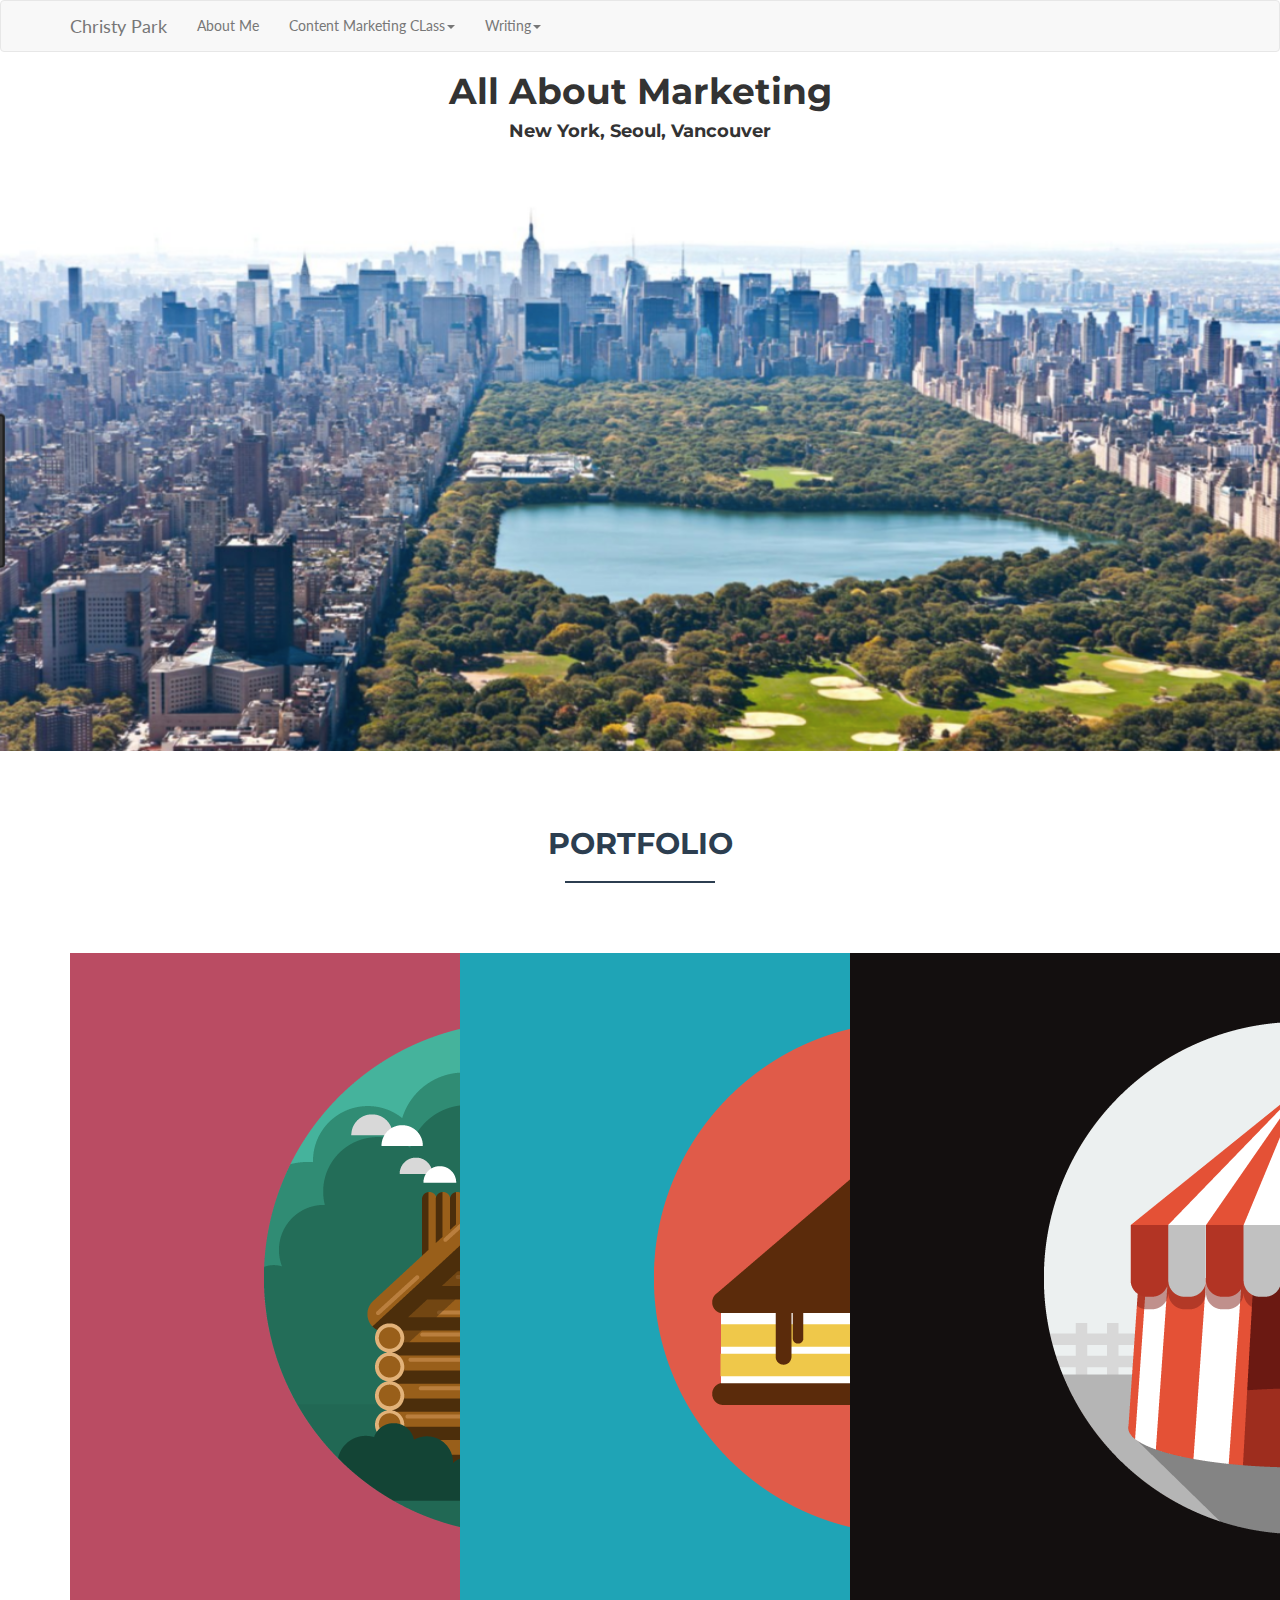
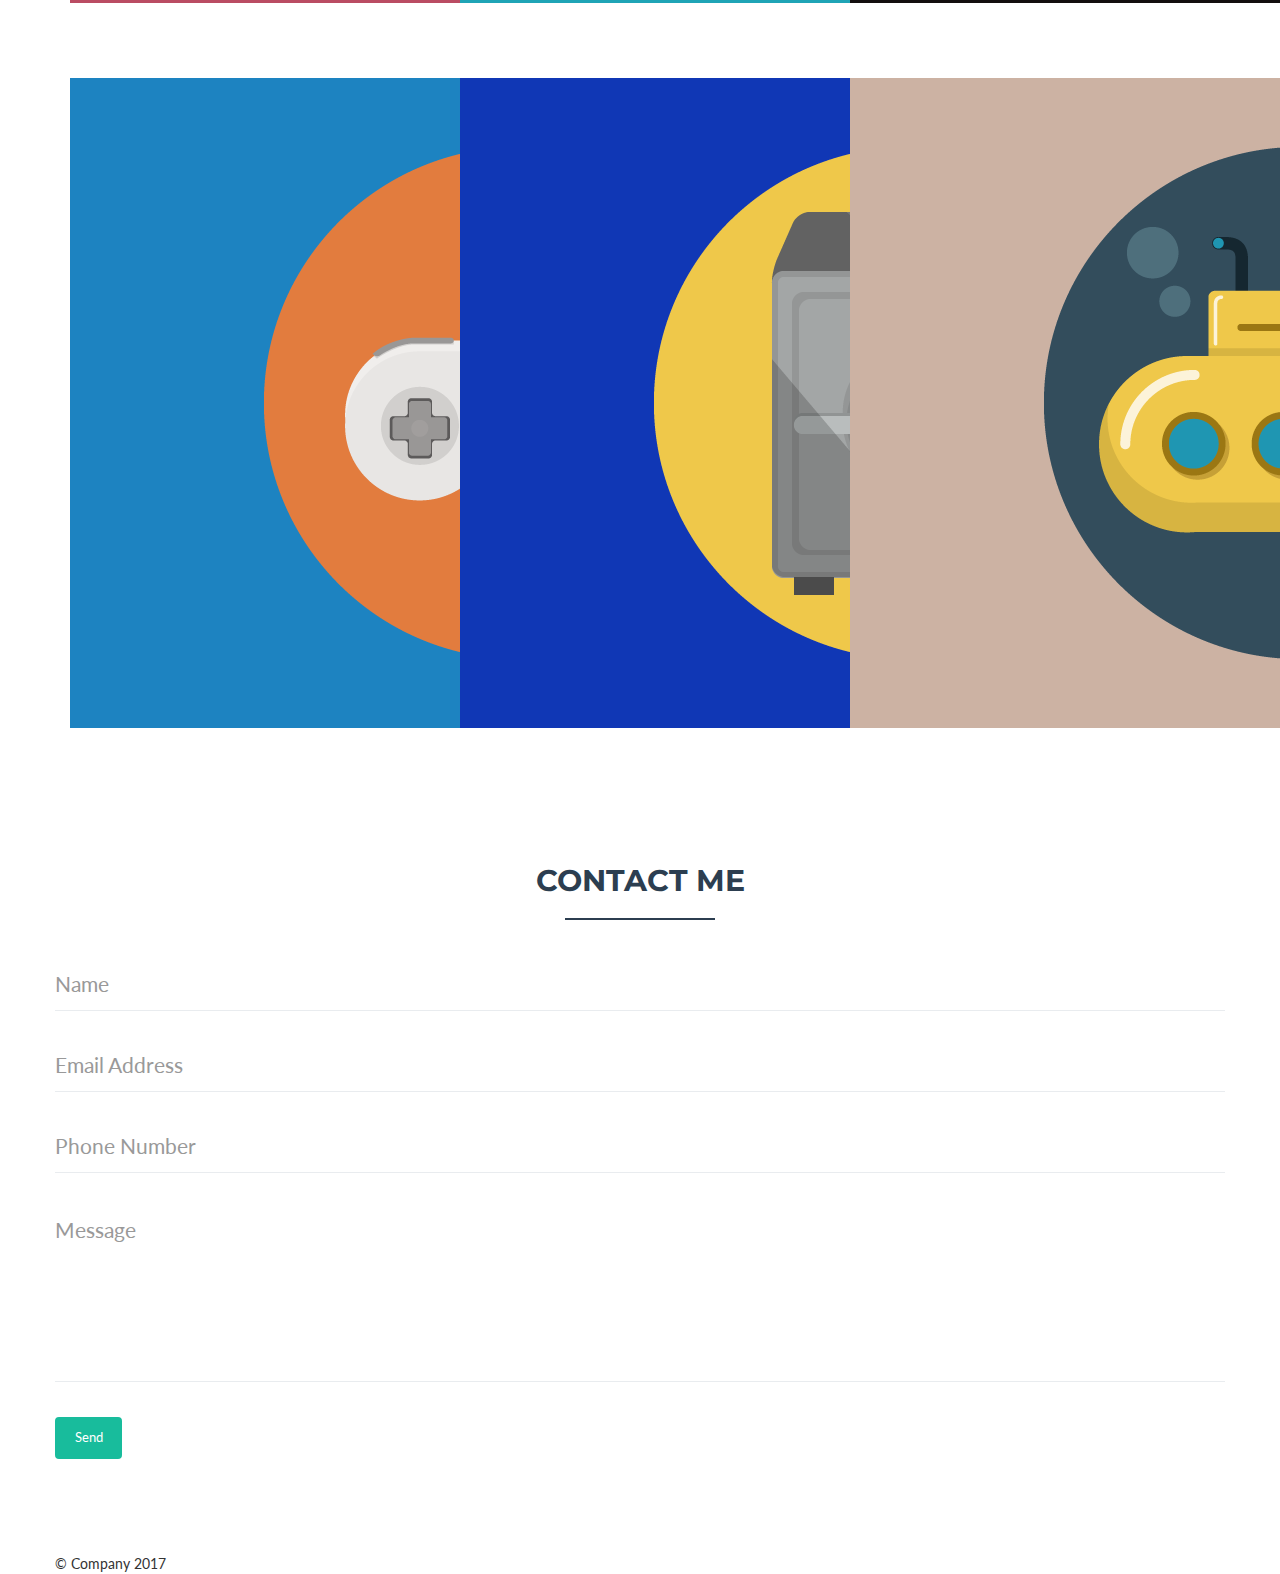
==== commit b43f60a8: "a" ====
--- a/index.html
+++ b/index.html
@@ -33,8 +33,7 @@
   </head>
 
 
-</head>
-<body>
+<body id ="page-top">
 
    <nav class="navbar navbar-default">
       <div class="container">
@@ -73,7 +72,7 @@
 </nav>
 
         <h1 class="display-3"><center>All About Marketing</center></h1>
-        <h4><center>New York, Seoul, Vancouver - a continuing journey</center></h4>
+        <h4><center>New York, Seoul, Vancouver</center></h4>
        
     <div id="media">
       <img src="Screenshot 2018-04-07 02.49.55.png" height="600" width="1300">
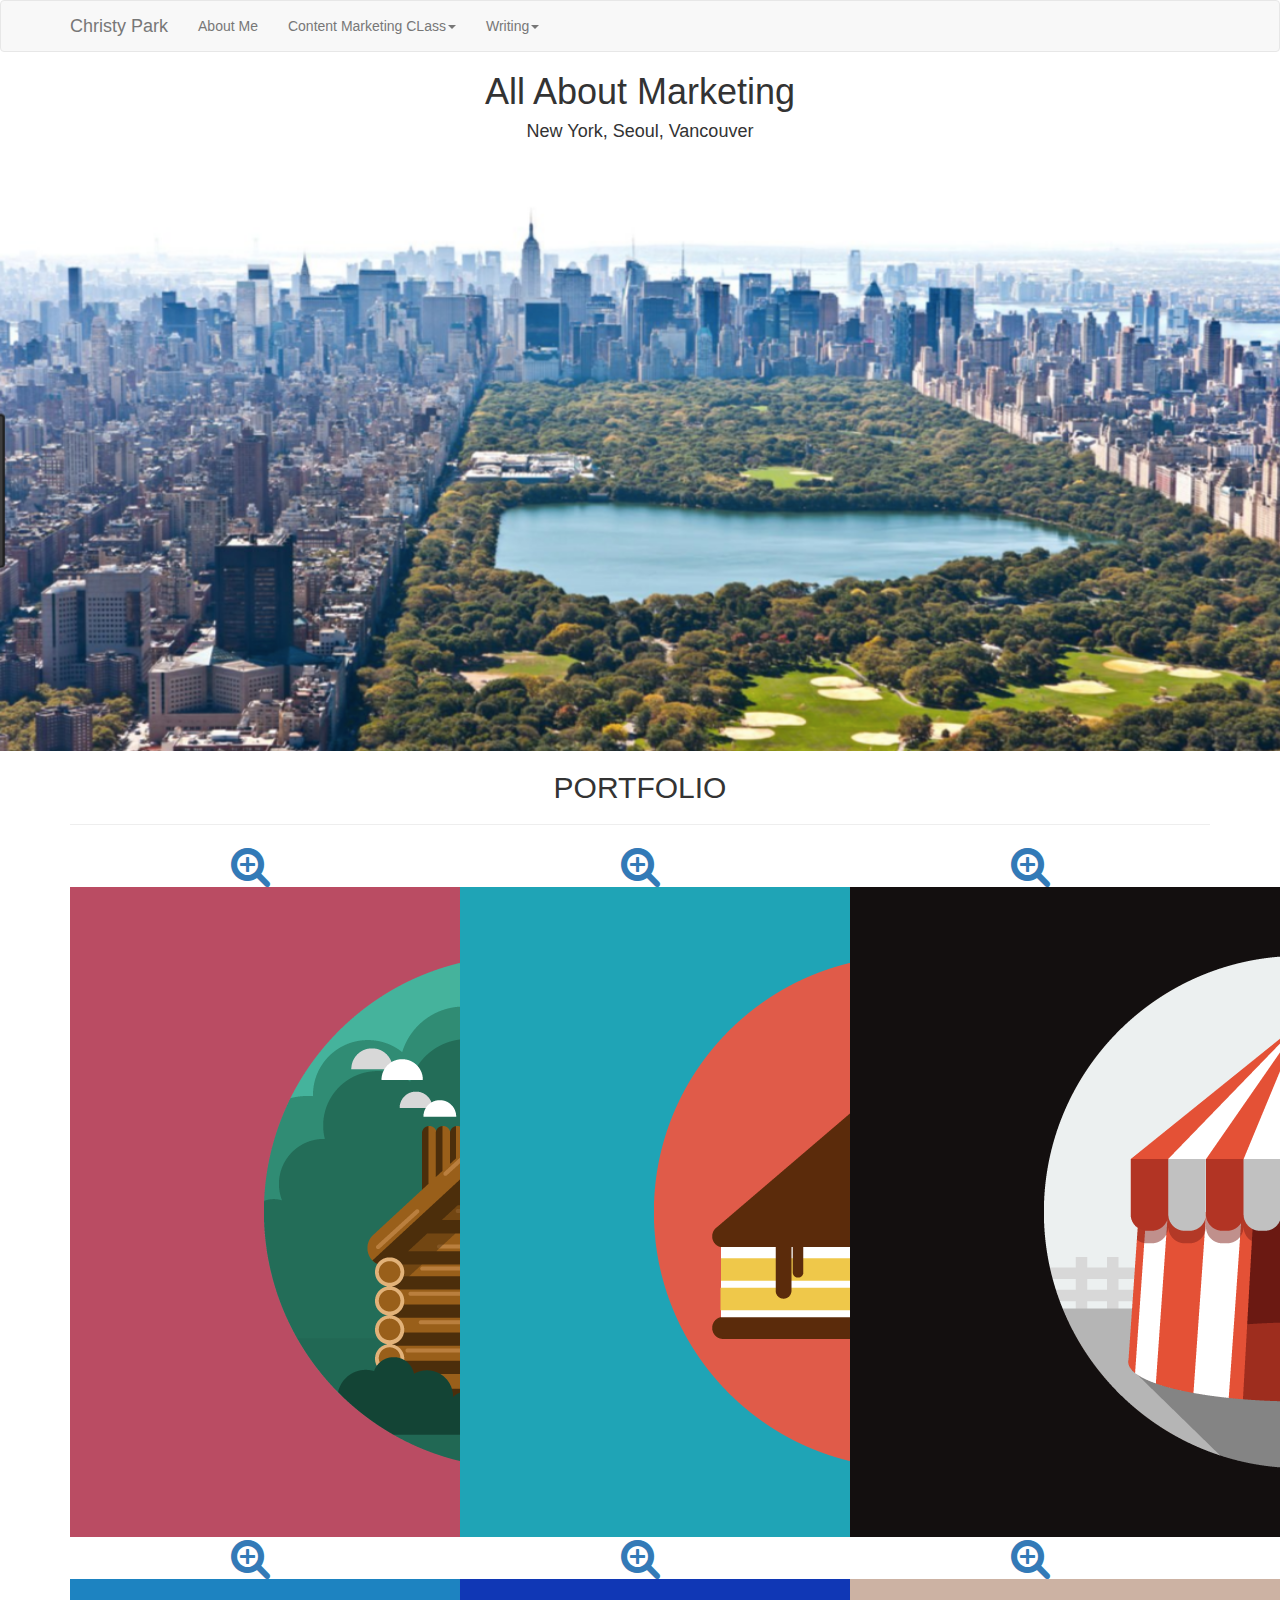
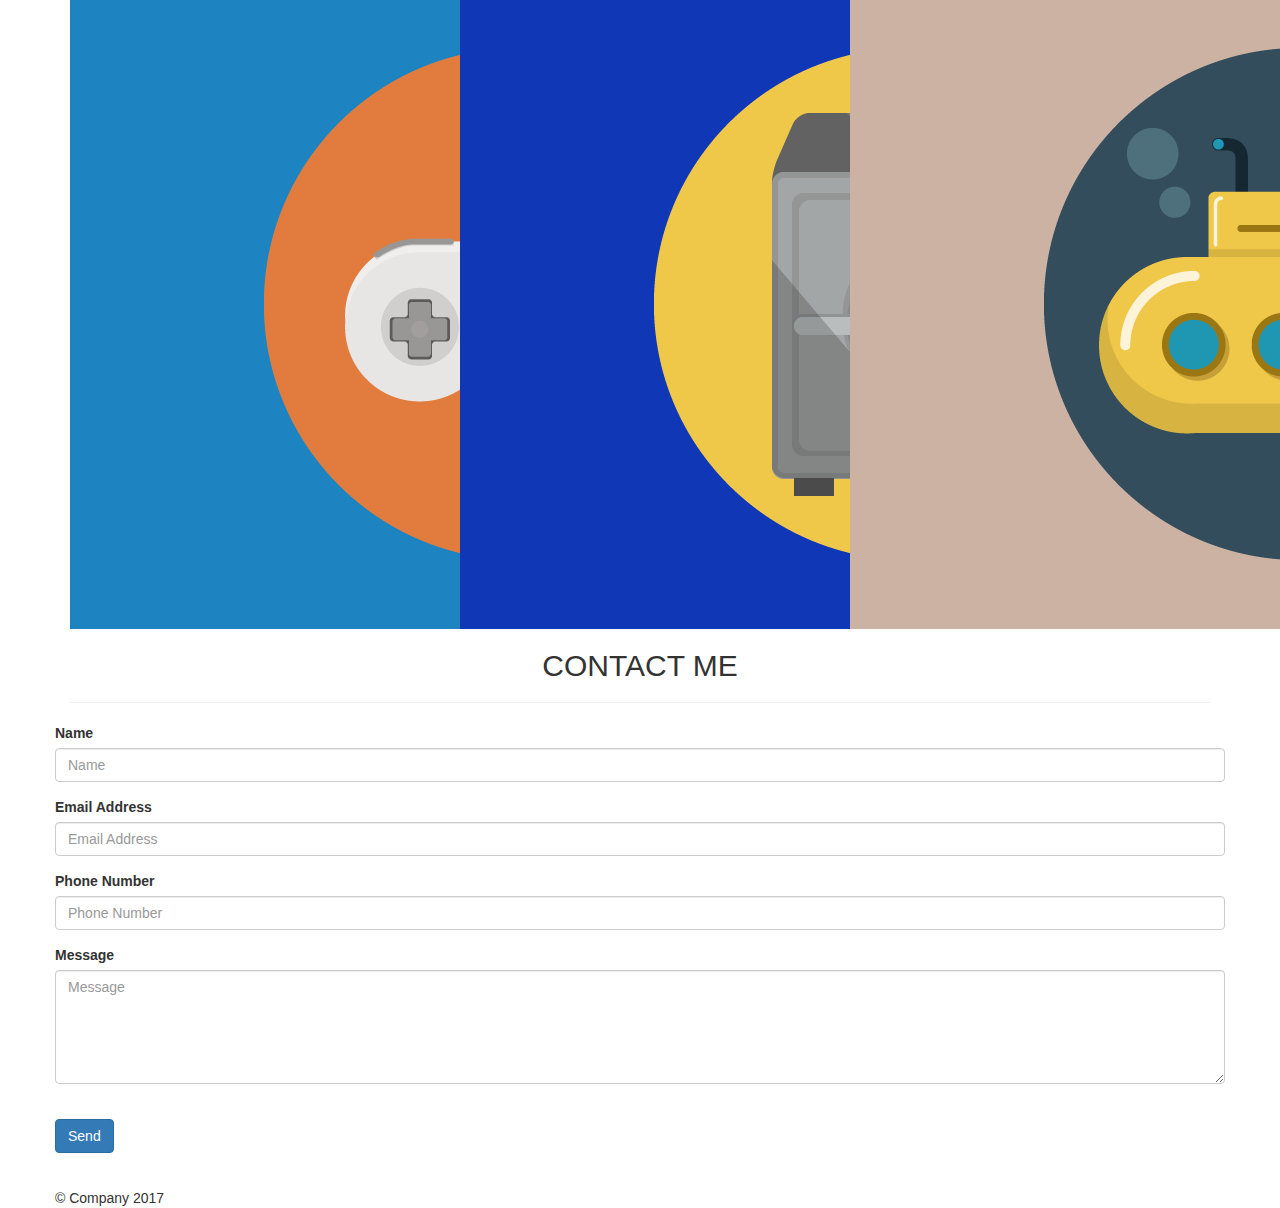
==== commit efa39e74: "what the hell is going on" ====
--- a/index.html
+++ b/index.html
@@ -19,16 +19,6 @@
   <script src="https://ajax.googleapis.com/ajax/libs/jquery/3.2.0/jquery.min.js"></script>
   <script src="https://maxcdn.bootstrapcdn.com/bootstrap/3.3.7/js/bootstrap.min.js"></script>
   <link rel="stylesheet" href="https://cdnjs.cloudflare.com/ajax/libs/font-awesome/4.7.0/css/font-awesome.min.css">
-
-      <link href="vendor/font-awesome/css/font-awesome.min.css" rel="stylesheet" type="text/css">
-    <link href="https://fonts.googleapis.com/css?family=Montserrat:400,700" rel="stylesheet" type="text/css">
-    <link href="https://fonts.googleapis.com/css?family=Lato:400,700,400italic,700italic" rel="stylesheet" type="text/css">
-
-    <!-- Plugin CSS -->
-    <link href="vendor/magnific-popup/magnific-popup.css" rel="stylesheet" type="text/css">
-
-    <!-- Custom styles for this template -->
-    <link href="css/freelancer.min.css" rel="stylesheet">
 
   </head>
 
